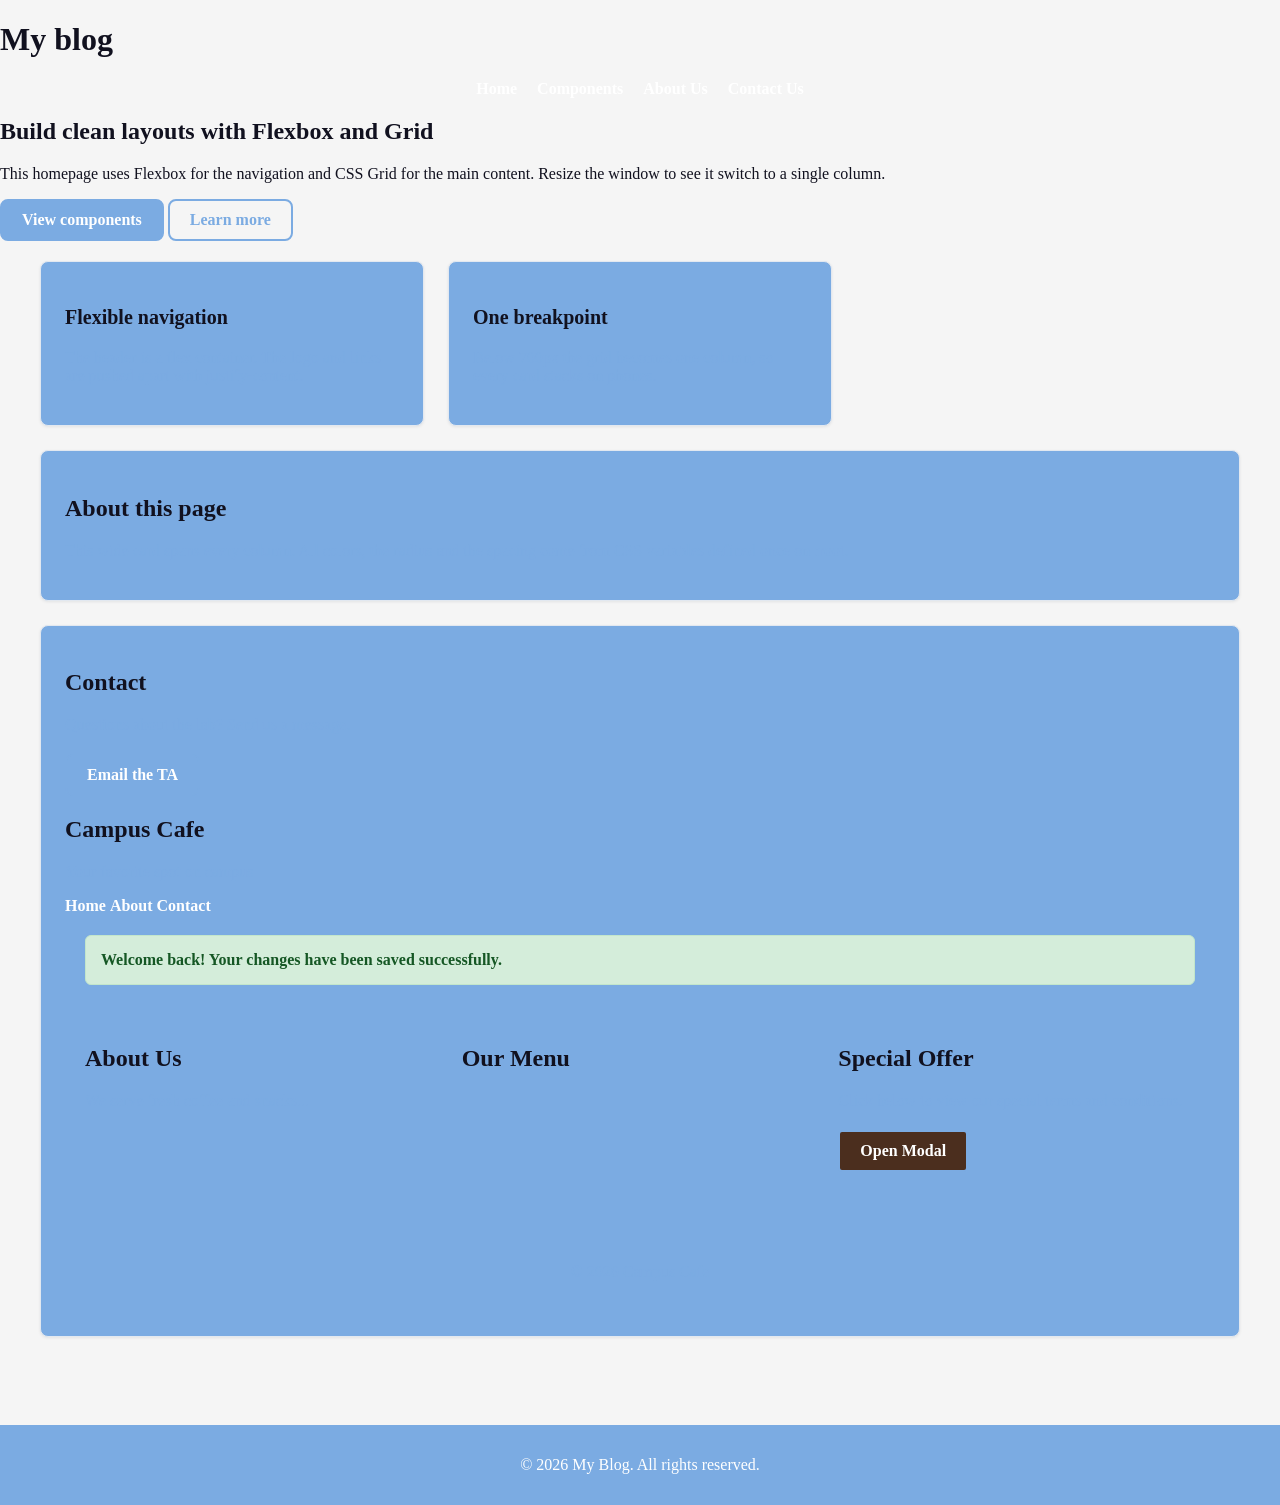
==== index.html @ c78beba3 "Initial commit: add HTML and CSS" ====
<!DOCTYPE html>
<html lang="en">
<head>

    <meta charset="UTF-8">
    <meta name="viewport" content="width=device-width, initial-scale=1.0">
    <title>Home - My Website</title>
    <link rel="stylesheet" href="style.css">
</head>
<body>

    <header>
        <h1>My blog</h1>
        <nav>
            <ul>
                <li><a class="active" href="index.html">Home</a></li>
                <li><a href="component.html">Components</a></li>
                <li><a href="#about">About Us</a></li>
                <li><a href="#contact">Contact Us</a></li>
            </ul>
        </nav>
    </header>
    <div class="container">
<section class="hero">
<h1>Build clean layouts with Flexbox and Grid</h1>
<p>This homepage uses Flexbox for the navigation and CSS Grid for the
main content. Resize the window to see it switch to a single column.</p>
<div class="actions">
<a class="btn" href="component.html">View components</a>
<a class="btn btn-outline" href="#about">Learn more</a>
</div>
</section>

    <main class="grid">
        <article class="card">
            <h3>Flexible navigation</h3>
<p>The header is a flex container. The logo and links are pushed apart
with justify-content.</p>
        </article>
        <article class="card">
<h3>One breakpoint</h3>
<p>Below 700px the grid becomes one column, so every card stacks on
phones.</p>
</article>
<section class="card wide" id="about">
<h2>About this page</h2>
<p>This wide card spans every column. All colors, the radius and the spacing come from CSS variables defined once on :root.</p>
</section>
<section class="card wide" id="contact">
<h2>Contact</h2>
<p>Questions about the lab? Send us a message.</p>
<a class="btn" href="mailto:ta@example.com">Email the TA</a>
<body>
  <!-- الهيدر (Header & Nav) -->
  <header>
    <h1 id="site-title">Campus Cafe</h1>
    <p class="tagline">Your favorite spot on campus</p>
    <nav>
      <a href="index.html">Home</a>
      <a href="about.html">About</a>
      <a href="contact.html">Contact</a>
    </nav>
  </header>

  
  <main>
    
    <div class="alert alert-success" role="alert">
      Welcome back! Your changes have been saved successfully.
    </div>
    

    <section>
      <h2>About Us</h2>
      <p>We serve fresh coffee and snacks...</p>
    </section>

    <section id="menu">
      <h2>Our Menu</h2>
      
    </section>

    
    <section>
      <h2>Special Offer</h2>
      <p>Click below to view our special terms and conditions.</p>
      <a href="#open-modal" class="btn" style="display:inline-block; padding:10px 20px; background:#4b2e1e; color:#fff; text-decoration:none; border-radius:4px;">Open Modal</a>
    </section>
  </main>

 
  <div id="open-modal" class="modal-container"></div>
  <div class="modal-overlay">
    <div class="modal-content">
      <a href="#" class="modal-close">&times;</a>
      <h3>Modal Title</h3>
      <p>This modal window is built entirely using CSS only without any JavaScript!</p>
    </div>
  </div>

  
  <footer>
    <p>&copy; 2026 Campus Cafe</p>
  </footer>
</body>
</section>
</main>
</div>

    <footer>
        <p>&copy; 2026 My Blog. All rights reserved.</p>
    </footer>


</body>
</html>
---- style.css ----
:root {
--primary: #7babe2;
--bg: #f8fafc;
--text: #1e293b;
--radius: 8px;
/* extra variables we will also use */
--primary-dark: #1d4ed8;
--surface: #7babe2;
--border: #e2e8f0;
--muted: #7babe2;
--space: 16px;
}

body {
    font-family:cormorent;
    margin: 0;
    padding: 0;
    background-color: hsl(0, 0%, 96%);
    color: #11111f;
}

.site-header {
display: flex;
justify-content: space-between; /* logo left, links right */
align-items: center; /* vertically centered */
flex-wrap: wrap; /* wrap if the screen is too narrow */
gap: var(--space);
padding: 14px var(--space);
background: var(--surface);
border-bottom: 1px solid var(--border);
}
.logo { 
  font-weight: 700; 
  font-size: 1.25rem; 
  color: var(--text); 
  text-decoration: none; 
}

.btn {
display: inline-block;
padding: 10px 20px;
font: inherit;
font-weight: 600;
color: #fff;
background: var(--primary);
border: 2px solid var(--primary);
border-radius: var(--radius);
text-decoration: none;
cursor: pointer;
transition: background-color 0.15s, border-color 0.15s;
}

.btn:hover:not(:disabled),
.btn.is-hover {
background: var(--primary-dark);
border-color: var(--primary-dark);
}
.btn:focus-visible { outline: 3px solid #93b4f8; outline-offset: 2px; }
/* disabled state */
.btn:disabled {
background: #cbd5e1;
border-color: #cbd5e1;
color: #64748b;
cursor: not-allowed;
}
.btn-outline { background: transparent; color: var(--primary); }
.btn-outline:hover:not(:disabled) { background: var(--primary); color: #fff;
}

.site-header ul { display: flex; gap: 20px; list-style: none; margin: 0;
padding: 0; }
.site-header a:not(.logo) { text-decoration: none; color: var(--muted);
padding: 4px 0; }
.site-header a:not(.logo):hover,
.site-header a.active { color: var(--primary); border-bottom: 2px solid var(-
-primary); }

.card {
background: var(--surface);
border: 1px solid var(--border);
border-radius: var(--radius);
padding: 24px;
box-shadow: 0 1px 3px rgba(15, 23, 42, .08);
}
.card h3 { font-size: 1.25rem; }
.card p { color: var(--muted); }
.card .btn { margin-top: 4px; }

.grid {
display: grid;
grid-template-columns: repeat(3, 1fr); 
gap: 24px;
padding-bottom: 48px;
}
.grid .wide { grid-column: 1 / -1; } 
.site-footer {
border-top: 1px solid var(--border);
padding: 24px 0;
color: var(--muted);
text-align: center;
}
nav ul {
    list-style: none;
    margin: 0;
    padding: 0;
    display: flex;
    justify-content: center;
    gap: 20px;
}

nav a {
    color: #fff;
    text-decoration: none;
    font-weight: bold;
}

nav a:hover {
    color: #007acc;
}


main {
  display: grid;
  grid-template-columns: 1fr; 
  gap: 20px;
  max-width: 1200px;
  margin: 0 auto;
  padding: 20px;
}


@media (min-width: 768px) {
  main {
    grid-template-columns: repeat(2, 1fr);
  }
}


@media (min-width: 1024px) {
  main {
    grid-template-columns: repeat(3, 1fr);
  }
}

footer {
    text-align: center;
    padding: 15px;
    background-color: #7babe2;
    color: #fff;
    margin-top: 40px;
}

.alert {
  padding: 15px;
  margin-bottom: 20px;
  border-radius: 6px;
  font-weight: bold;
  border: 1px solid transparent;
  grid-column: 1 / -1; 
}
.alert-success {
  background-color: #d4edda;
  color: #155724;
  border-color: #c3e6cb;
}


.modal-overlay {
  display: none;
  position: fixed;
  top: 0;
  left: 0;
  width: 100%;
  height: 100%;
  background-color: rgba(0, 0, 0, 0.6);
  justify-content: center;
  align-items: center;
  z-index: 1000;
}


#open-modal:target ~ .modal-overlay {
  display: flex;
}

.modal-content {
  background-color: white;
  padding: 30px;
  border-radius: 8px;
  width: 90%;
  max-width: 500px;
  box-shadow: 0 5px 15px rgba(0,0,0,0.3);
  position: relative;
  color: #2b2b2b;
}

.modal-close {
  position: absolute;
  top: 10px;
  right: 15px;
  text-decoration: none;
  font-size: 20px;
  color: #333;
  font-weight: bold;
}


@media (prefers-color-scheme: dark) {
  body {
    background-color: #121212;
    color: #e0e0e0;
  }
  
  section, .modal-content {
    background-color: #1e1e1e;
    color: #f0f0f0;
    border-color: #333;
  }

  th {
    background-color: #333;
    color: #fff;
  }

  tr:nth-child(even) {
    background-color: #2a2a2a;
  }

  input, select, textarea {
    background-color: #2d2d2d;
    color: #fff;
    border-color: #555;
  }

  .alert-success {
    background-color: #1e4620;
    color: #d4edda;
    border-color: #28a745;
  }
}
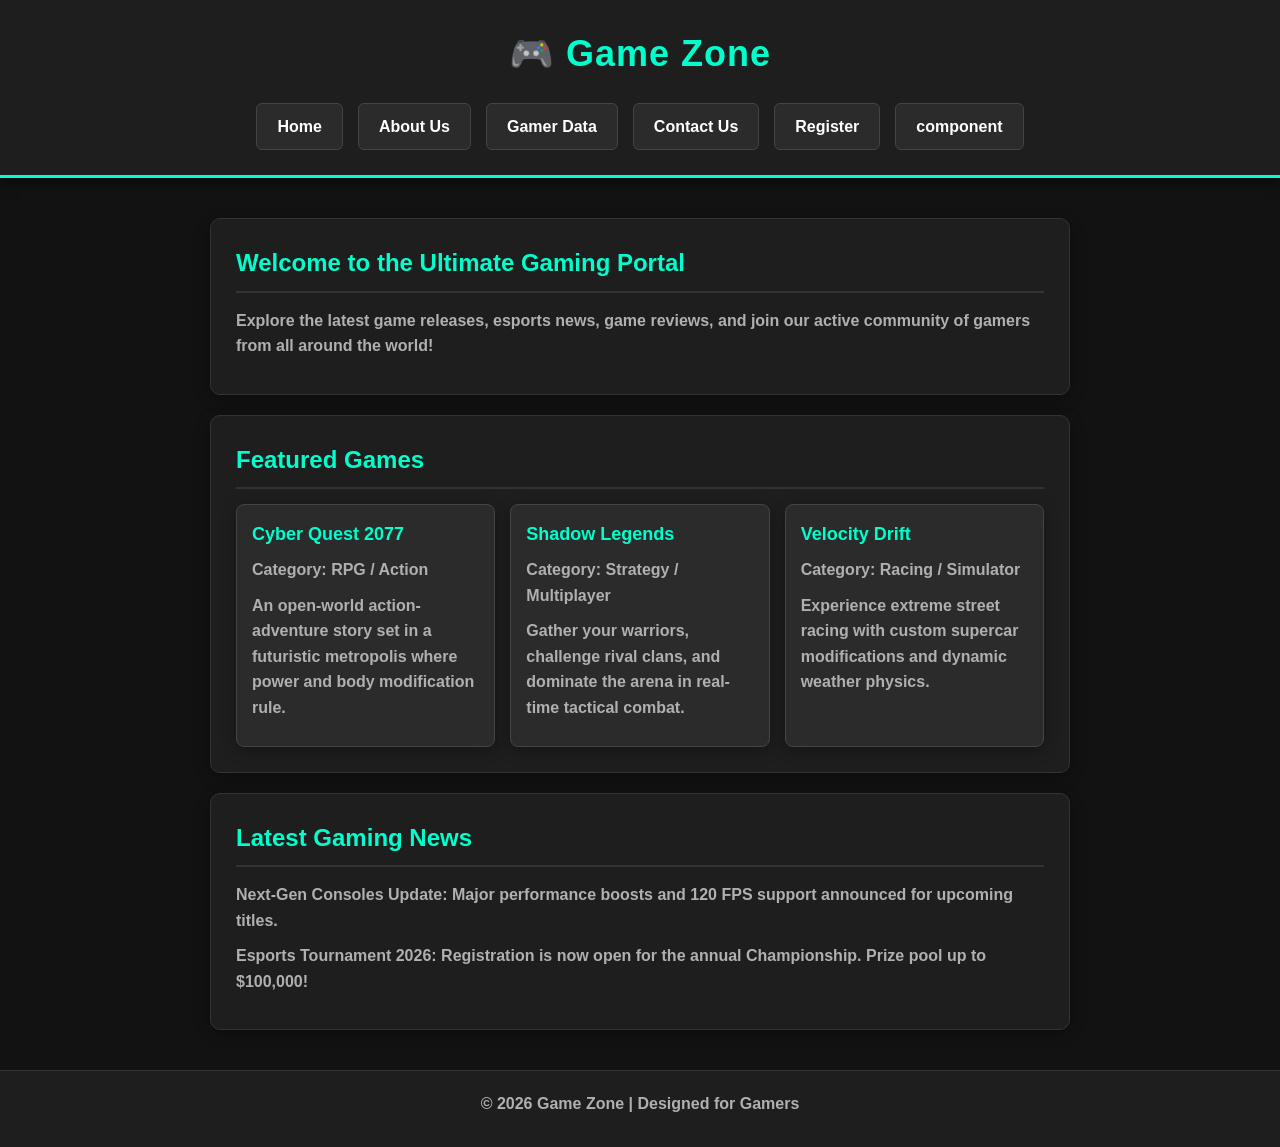
==== commit bde4f86e: "Initial commit: add HTML and CSS and JS" ====
--- a/index.html
+++ b/index.html
@@ -1,116 +1,67 @@
 <!DOCTYPE html>
 <html lang="en">
 <head>
-
     <meta charset="UTF-8">
     <meta name="viewport" content="width=device-width, initial-scale=1.0">
-    <title>Home - My Website</title>
+    <title>Game Zone | Ultimate Gaming Portal</title>
     <link rel="stylesheet" href="style.css">
 </head>
 <body>
 
     <header>
-        <h1>My blog</h1>
+        <h1>🎮 Game Zone</h1>
         <nav>
             <ul>
                 <li><a class="active" href="index.html">Home</a></li>
-                <li><a href="component.html">Components</a></li>
-                <li><a href="#about">About Us</a></li>
-                <li><a href="#contact">Contact Us</a></li>
+                <li><a href="about.html">About Us</a></li>
+                <li><a href="data.html">Gamer Data</a></li>
+                <li><a href="contact.html">Contact Us</a></li>
+                <li><a href="validation.html">Register</a></li>
+                <li><a href="component.html">component</a></li>
             </ul>
         </nav>
     </header>
-    <div class="container">
-<section class="hero">
-<h1>Build clean layouts with Flexbox and Grid</h1>
-<p>This homepage uses Flexbox for the navigation and CSS Grid for the
-main content. Resize the window to see it switch to a single column.</p>
-<div class="actions">
-<a class="btn" href="component.html">View components</a>
-<a class="btn btn-outline" href="#about">Learn more</a>
-</div>
-</section>
 
-    <main class="grid">
-        <article class="card">
-            <h3>Flexible navigation</h3>
-<p>The header is a flex container. The logo and links are pushed apart
-with justify-content.</p>
-        </article>
-        <article class="card">
-<h3>One breakpoint</h3>
-<p>Below 700px the grid becomes one column, so every card stacks on
-phones.</p>
-</article>
-<section class="card wide" id="about">
-<h2>About this page</h2>
-<p>This wide card spans every column. All colors, the radius and the spacing come from CSS variables defined once on :root.</p>
-</section>
-<section class="card wide" id="contact">
-<h2>Contact</h2>
-<p>Questions about the lab? Send us a message.</p>
-<a class="btn" href="mailto:ta@example.com">Email the TA</a>
-<body>
-  <!-- الهيدر (Header & Nav) -->
-  <header>
-    <h1 id="site-title">Campus Cafe</h1>
-    <p class="tagline">Your favorite spot on campus</p>
-    <nav>
-      <a href="index.html">Home</a>
-      <a href="about.html">About</a>
-      <a href="contact.html">Contact</a>
-    </nav>
-  </header>
+    <main>
+        <!-- Hero Section -->
+        <section class="hero">
+            <h2>Welcome to the Ultimate Gaming Portal</h2>
+            <p>Explore the latest game releases, esports news, game reviews, and join our active community of gamers from all around the world!</p>
+        </section>
 
-  
-  <main>
-    
-    <div class="alert alert-success" role="alert">
-      Welcome back! Your changes have been saved successfully.
-    </div>
-    
+        <!-- Featured Games Section -->
+        <section>
+            <h2>Featured Games</h2>
+            <div class="cards-grid">
+                <div class="card">
+                    <h3>Cyber Quest 2077</h3>
+                    <p>Category: RPG / Action</p>
+                    <p>An open-world action-adventure story set in a futuristic metropolis where power and body modification rule.</p>
+                </div>
+                <div class="card">
+                    <h3>Shadow Legends</h3>
+                    <p>Category: Strategy / Multiplayer</p>
+                    <p>Gather your warriors, challenge rival clans, and dominate the arena in real-time tactical combat.</p>
+                </div>
+                <div class="card">
+                    <h3>Velocity Drift</h3>
+                    <p>Category: Racing / Simulator</p>
+                    <p>Experience extreme street racing with custom supercar modifications and dynamic weather physics.</p>
+                </div>
+            </div>
+        </section>
 
-    <section>
-      <h2>About Us</h2>
-      <p>We serve fresh coffee and snacks...</p>
-    </section>
-
-    <section id="menu">
-      <h2>Our Menu</h2>
-      
-    </section>
-
-    
-    <section>
-      <h2>Special Offer</h2>
-      <p>Click below to view our special terms and conditions.</p>
-      <a href="#open-modal" class="btn" style="display:inline-block; padding:10px 20px; background:#4b2e1e; color:#fff; text-decoration:none; border-radius:4px;">Open Modal</a>
-    </section>
-  </main>
-
- 
-  <div id="open-modal" class="modal-container"></div>
-  <div class="modal-overlay">
-    <div class="modal-content">
-      <a href="#" class="modal-close">&times;</a>
-      <h3>Modal Title</h3>
-      <p>This modal window is built entirely using CSS only without any JavaScript!</p>
-    </div>
-  </div>
-
-  
-  <footer>
-    <p>&copy; 2026 Campus Cafe</p>
-  </footer>
-</body>
-</section>
-</main>
-</div>
+        <!-- Latest News Section -->
+        <section>
+            <h2>Latest Gaming News</h2>
+            <p><strong>Next-Gen Consoles Update:</strong> Major performance boosts and 120 FPS support announced for upcoming titles.</p>
+            <p><strong>Esports Tournament 2026:</strong> Registration is now open for the annual Championship. Prize pool up to $100,000!</p>
+        </section>
+    </main>
 
     <footer>
-        <p>&copy; 2026 My Blog. All rights reserved.</p>
+        <p>&copy; 2026 Game Zone | Designed for Gamers</p>
     </footer>
-
 
 </body>
 </html>
--- a/style.css
+++ b/style.css
@@ -1,240 +1,247 @@
-:root {
---primary: #7babe2;
---bg: #f8fafc;
---text: #1e293b;
---radius: 8px;
-/* extra variables we will also use */
---primary-dark: #1d4ed8;
---surface: #7babe2;
---border: #e2e8f0;
---muted: #7babe2;
---space: 16px;
-}
-
-body {
-    font-family:cormorent;
+/* ---------- Base & Reset ---------- */
+* {
+    box-sizing: border-box;
     margin: 0;
     padding: 0;
-    background-color: hsl(0, 0%, 96%);
-    color: #11111f;
-}
-
-.site-header {
-display: flex;
-justify-content: space-between; /* logo left, links right */
-align-items: center; /* vertically centered */
-flex-wrap: wrap; /* wrap if the screen is too narrow */
-gap: var(--space);
-padding: 14px var(--space);
-background: var(--surface);
-border-bottom: 1px solid var(--border);
-}
-.logo { 
-  font-weight: 700; 
-  font-size: 1.25rem; 
-  color: var(--text); 
-  text-decoration: none; 
-}
-
-.btn {
-display: inline-block;
-padding: 10px 20px;
-font: inherit;
-font-weight: 600;
-color: #fff;
-background: var(--primary);
-border: 2px solid var(--primary);
-border-radius: var(--radius);
-text-decoration: none;
-cursor: pointer;
-transition: background-color 0.15s, border-color 0.15s;
-}
-
-.btn:hover:not(:disabled),
-.btn.is-hover {
-background: var(--primary-dark);
-border-color: var(--primary-dark);
-}
-.btn:focus-visible { outline: 3px solid #93b4f8; outline-offset: 2px; }
-/* disabled state */
-.btn:disabled {
-background: #cbd5e1;
-border-color: #cbd5e1;
-color: #64748b;
-cursor: not-allowed;
-}
-.btn-outline { background: transparent; color: var(--primary); }
-.btn-outline:hover:not(:disabled) { background: var(--primary); color: #fff;
-}
-
-.site-header ul { display: flex; gap: 20px; list-style: none; margin: 0;
-padding: 0; }
-.site-header a:not(.logo) { text-decoration: none; color: var(--muted);
-padding: 4px 0; }
-.site-header a:not(.logo):hover,
-.site-header a.active { color: var(--primary); border-bottom: 2px solid var(-
--primary); }
-
-.card {
-background: var(--surface);
-border: 1px solid var(--border);
-border-radius: var(--radius);
-padding: 24px;
-box-shadow: 0 1px 3px rgba(15, 23, 42, .08);
-}
-.card h3 { font-size: 1.25rem; }
-.card p { color: var(--muted); }
-.card .btn { margin-top: 4px; }
-
-.grid {
-display: grid;
-grid-template-columns: repeat(3, 1fr); 
-gap: 24px;
-padding-bottom: 48px;
-}
-.grid .wide { grid-column: 1 / -1; } 
-.site-footer {
-border-top: 1px solid var(--border);
-padding: 24px 0;
-color: var(--muted);
-text-align: center;
-}
-nav ul {
-    list-style: none;
-    margin: 0;
-    padding: 0;
+}
+
+body {
+    font-family: 'Segoe UI', Tahoma, Geneva, Verdana, sans-serif;
+    background-color: #121212;
+    color: #e0e0e0;
+    line-height: 1.6;
+}
+/* ---------- Header & Navigation (Fixed Flex & List) ---------- */
+header nav ul {
+    list-style: none !important; /* إلغاء النقط نهائياً */
+    padding: 0 !important;
+    margin: 0 !important;
+    display: flex !important;
+    justify-content: center !important;
+    align-items: center !important;
+    gap: 15px !important;
+    flex-wrap: wrap !important;
+}
+
+header nav ul li {
+    list-style: none !important;
+    margin: 0 !important;
+    padding: 0 !important;
+}
+
+header nav a {
+    color: #ffffff;
+    background-color: #2b2b2b;
+    padding: 10px 20px;
+    border-radius: 6px;
+    text-decoration: none;
+    font-weight: 600;
+    border: 1px solid #444;
+    display: inline-block;
+    transition: all 0.3s ease;
+}
+
+header nav a:hover {
+    background-color: #00ffcc;
+    color: #121212;
+    border-color: #00ffcc;
+    transform: translateY(-2px);
+}
+
+/* ---------- Header & Navigation ---------- */
+header {
+    background-color: #1e1e1e;
+    padding: 25px;
+    text-align: center;
+    border-bottom: 3px solid #00ffcc;
+    box-shadow: 0 4px 12px rgba(0, 0, 0, 0.5);
+}
+
+header h1 {
+    color: #00ffcc;
+    font-size: 36px;
+    margin-bottom: 20px;
+    letter-spacing: 1px;
+}
+
+nav {
     display: flex;
     justify-content: center;
+    align-items: center;
     gap: 20px;
+    flex-wrap: wrap;
+    list-style: none;
+    padding: 0;
 }
 
 nav a {
+    color: #ffffff;
+    background-color: #2b2b2b;
+    padding: 10px 20px;
+    border-radius: 6px;
+    text-decoration: none;
+    font-weight: 600;
+    border: 1px solid #444;
+    display: inline-block;
+    transition: all 0.3s ease;
+}
+
+nav a:hover {
+    background-color: #00ffcc;
+    color: #121212;
+    border-color: #00ffcc;
+    transform: translateY(-2px);
+}
+
+/* ---------- Main Layout & Cards ---------- */
+main {
+    max-width: 900px;
+    margin: 40px auto;
+    padding: 0 20px;
+    display: grid;
+    gap: 20px;
+}
+
+section, .card, .form-container, .table-container {
+    background-color: #1e1e1e;
+    border: 1px solid #333;
+    border-radius: 10px;
+    padding: 25px;
+    box-shadow: 0 4px 15px rgba(0, 0, 0, 0.3);
+    transition: border-color 0.2s ease;
+}
+
+section:hover, .form-container:hover, .table-container:hover {
+    border-color: #00ffcc;
+}
+
+h2 {
+    color: #00ffcc;
+    font-size: 24px;
+    margin-bottom: 15px;
+    border-bottom: 2px solid #333;
+    padding-bottom: 8px;
+}
+
+p, label {
+    color: #b0b0b0;
+    margin-bottom: 10px;
+    font-weight: 600;
+}
+
+/* ---------- Forms & Inputs ---------- */
+.form-group {
+    margin-bottom: 15px;
+}
+
+input, select, textarea {
+    width: 100%;
+    padding: 10px;
+    margin-top: 5px;
+    border: 1px solid #444;
+    border-radius: 6px;
+    background-color: #2b2b2b;
     color: #fff;
-    text-decoration: none;
+    font-size: 15px;
+}
+
+input:focus, select:focus, textarea:focus {
+    outline: none;
+    border-color: #00ffcc;
+}
+
+.error {
+    color: #ff4d4d;
+    font-size: 0.85em;
+    margin-top: 5px;
+    display: block;
+}
+
+button {
+    width: 100%;
+    padding: 12px;
+    background-color: #00ffcc;
+    color: #121212;
+    border: none;
+    border-radius: 6px;
+    font-size: 16px;
     font-weight: bold;
-}
-
-nav a:hover {
-    color: #007acc;
-}
-
-
-main {
-  display: grid;
-  grid-template-columns: 1fr; 
-  gap: 20px;
-  max-width: 1200px;
-  margin: 0 auto;
-  padding: 20px;
-}
-
-
-@media (min-width: 768px) {
-  main {
-    grid-template-columns: repeat(2, 1fr);
-  }
-}
-
-
-@media (min-width: 1024px) {
-  main {
-    grid-template-columns: repeat(3, 1fr);
-  }
-}
-
+    cursor: pointer;
+    transition: background-color 0.3s ease;
+    margin-top: 10px;
+}
+
+button:hover {
+    background-color: #00cc99;
+}
+
+/* ---------- Tables & Controls ---------- */
+.controls {
+    display: flex;
+    gap: 10px;
+    margin-bottom: 20px;
+}
+
+.controls input {
+    flex: 1;
+    margin-top: 0;
+}
+
+.controls button {
+    width: auto;
+    margin-top: 0;
+    padding: 10px 15px;
+}
+
+table {
+    width: 100%;
+    border-collapse: collapse;
+    background-color: #2b2b2b;
+    border-radius: 6px;
+    overflow: hidden;
+}
+
+th, td {
+    padding: 12px;
+    text-align: left;
+    border-bottom: 1px solid #444;
+}
+
+th {
+    background-color: #121212;
+    color: #00ffcc;
+}
+
+tr:hover {
+    background-color: #333;
+}
+
+/* ---------- Footer ---------- */
 footer {
     text-align: center;
+    padding: 20px;
+    background-color: #1e1e1e;
+    color: #888;
+    margin-top: 40px;
+    border-top: 1px solid #333;
+}
+/* ---------- Grid for Cards ---------- */
+.cards-grid {
+    display: grid;
+    grid-template-columns: repeat(auto-fit, minmax(220px, 1fr));
+    gap: 15px;
+    margin-top: 15px;
+}
+
+.cards-grid .card {
+    background-color: #2b2b2b;
+    border: 1px solid #444;
+    border-radius: 8px;
     padding: 15px;
-    background-color: #7babe2;
-    color: #fff;
-    margin-top: 40px;
-}
-
-.alert {
-  padding: 15px;
-  margin-bottom: 20px;
-  border-radius: 6px;
-  font-weight: bold;
-  border: 1px solid transparent;
-  grid-column: 1 / -1; 
-}
-.alert-success {
-  background-color: #d4edda;
-  color: #155724;
-  border-color: #c3e6cb;
-}
-
-
-.modal-overlay {
-  display: none;
-  position: fixed;
-  top: 0;
-  left: 0;
-  width: 100%;
-  height: 100%;
-  background-color: rgba(0, 0, 0, 0.6);
-  justify-content: center;
-  align-items: center;
-  z-index: 1000;
-}
-
-
-#open-modal:target ~ .modal-overlay {
-  display: flex;
-}
-
-.modal-content {
-  background-color: white;
-  padding: 30px;
-  border-radius: 8px;
-  width: 90%;
-  max-width: 500px;
-  box-shadow: 0 5px 15px rgba(0,0,0,0.3);
-  position: relative;
-  color: #2b2b2b;
-}
-
-.modal-close {
-  position: absolute;
-  top: 10px;
-  right: 15px;
-  text-decoration: none;
-  font-size: 20px;
-  color: #333;
-  font-weight: bold;
-}
-
-
-@media (prefers-color-scheme: dark) {
-  body {
-    background-color: #121212;
-    color: #e0e0e0;
-  }
-  
-  section, .modal-content {
-    background-color: #1e1e1e;
-    color: #f0f0f0;
-    border-color: #333;
-  }
-
-  th {
-    background-color: #333;
-    color: #fff;
-  }
-
-  tr:nth-child(even) {
-    background-color: #2a2a2a;
-  }
-
-  input, select, textarea {
-    background-color: #2d2d2d;
-    color: #fff;
-    border-color: #555;
-  }
-
-  .alert-success {
-    background-color: #1e4620;
-    color: #d4edda;
-    border-color: #28a745;
-  }
+}
+
+.cards-grid .card h3 {
+    color: #00ffcc;
+    font-size: 18px;
+    margin-bottom: 8px;
 }
